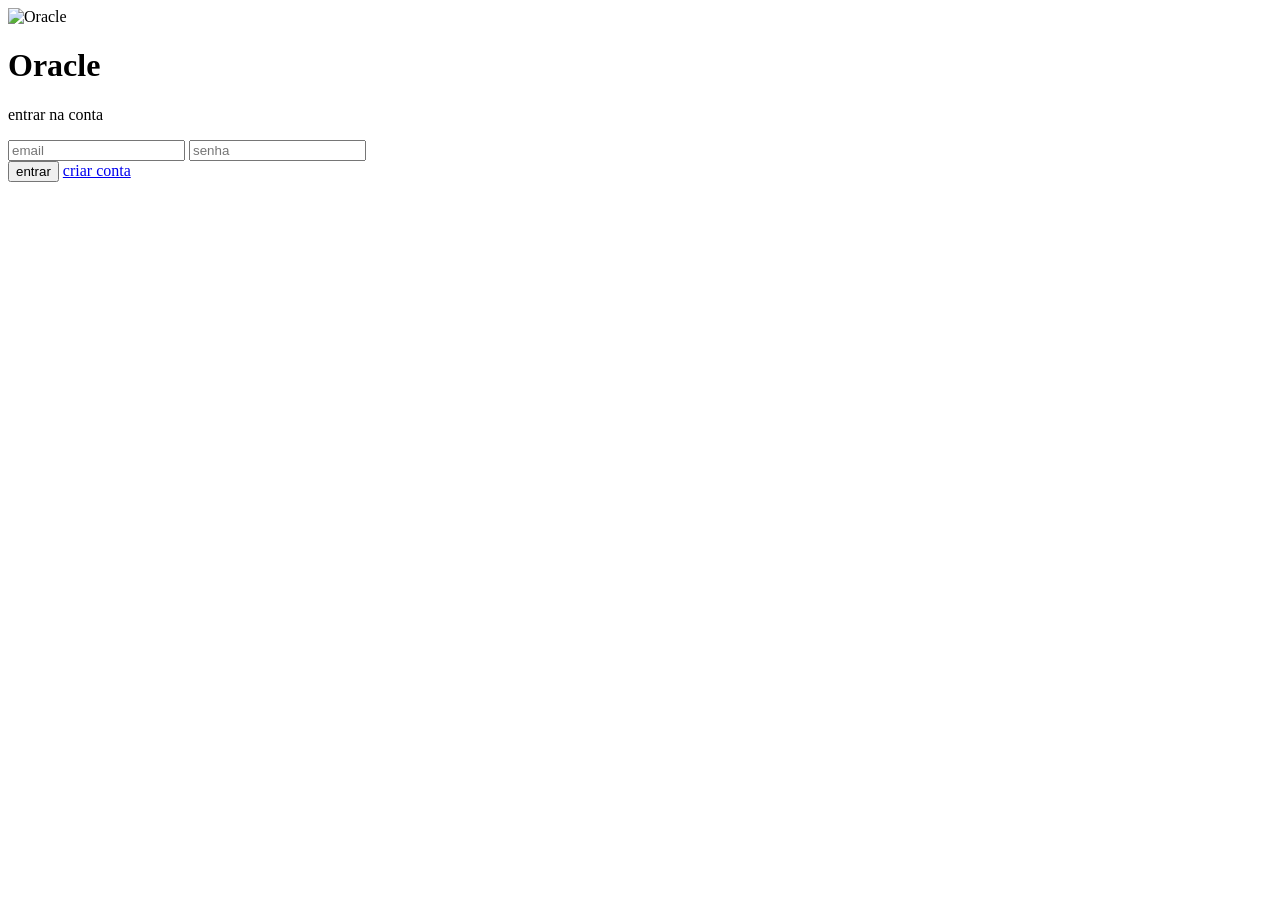
==== index.html @ 383db183 "Add files via upload" ====
<!DOCTYPE html>
<html lang="pt-BR">
<head>
    <meta charset="UTF-8">
    <meta name="viewport" content="width=device-width, initial-scale=1.0">
    <title>Oracle - Login</title>
    <link rel="stylesheet" href="style.css">
</head>
<body>
<div class="pagina">
    

    <div class="caixa-login">
        <div class="logo-grande">
            <img src="imagens/serafim.png" alt="Oracle">
            <div>
                <h1>Oracle</h1>
                <p>entrar na conta</p>
            </div>
        </div>

        <form class="formulario" action="tela-principal.html">
            <input class="campo" type="email" placeholder="email" required>
            <input class="campo" type="password" placeholder="senha" required>

            <div class="botoes">
                <button class="botao" type="submit">entrar</button>
                <a class="botao" href="criar-conta.html">criar conta</a>
            </div>
        </form>
    </div>
</div>
</body>
</html>
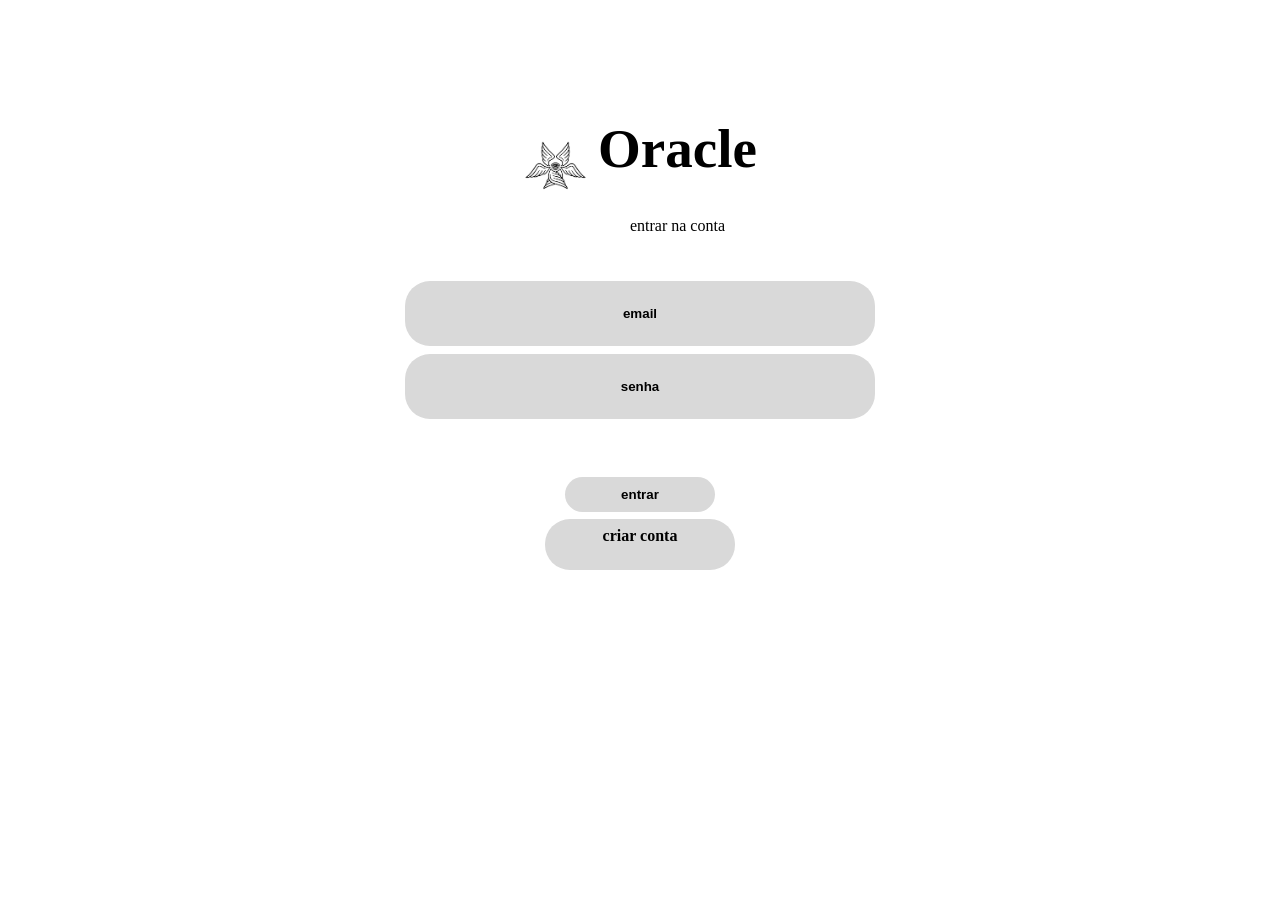
==== commit 2e93a7b6: "Update index.html" ====
--- a/index.html
+++ b/index.html
@@ -12,7 +12,7 @@
 
     <div class="caixa-login">
         <div class="logo-grande">
-            <img src="imagens/serafim.png" alt="Oracle">
+            <img src="serafim.png" alt="Oracle">
             <div>
                 <h1>Oracle</h1>
                 <p>entrar na conta</p>
--- a/style.css
+++ b/style.css
@@ -0,0 +1,75 @@
+body {
+    background-color: white;
+    color: black;
+    font-family: Georgia, "Times New Roman", serif;
+}
+
+a {
+    color: black;
+    text-decoration: none;
+}
+
+.caixa-login {
+    width: 500px;
+    margin: 80px auto;
+    text-align: center;
+}
+
+.logo-grande {
+    display: flex;
+    justify-content: center;
+    align-items: center;
+    gap: 10px;
+    margin-bottom: 30px;
+}
+
+.logo-grande img {
+    width: 65px;
+    height: 65px;
+}
+
+.logo-grande h1 {
+    font-size: 55px;
+}
+
+.formulario {
+    display: flex;
+    flex-direction: column;
+    align-items: center;
+    gap: 8px;
+}
+
+.campo {
+    width: 430px;
+    height: 45px;
+    border: none;
+    border-radius: 25px;
+    background-color: #d9d9d9;
+    padding: 10px 20px;
+    text-align: center;
+}
+
+.campo::placeholder {
+    color: black;
+    font-weight: bold;
+}
+
+.botoes {
+    display: flex;
+    flex-direction: column;
+    align-items: center;
+    gap: 7px;
+    margin-top: 50px;
+}
+
+.botao {
+    width: 150px;
+    height: 35px;
+    border: none;
+    border-radius: 25px;
+    background-color: #d9d9d9;
+    padding: 8px 20px;
+    font-weight: bold;
+    text-align: center;
+    cursor: pointer;
+}
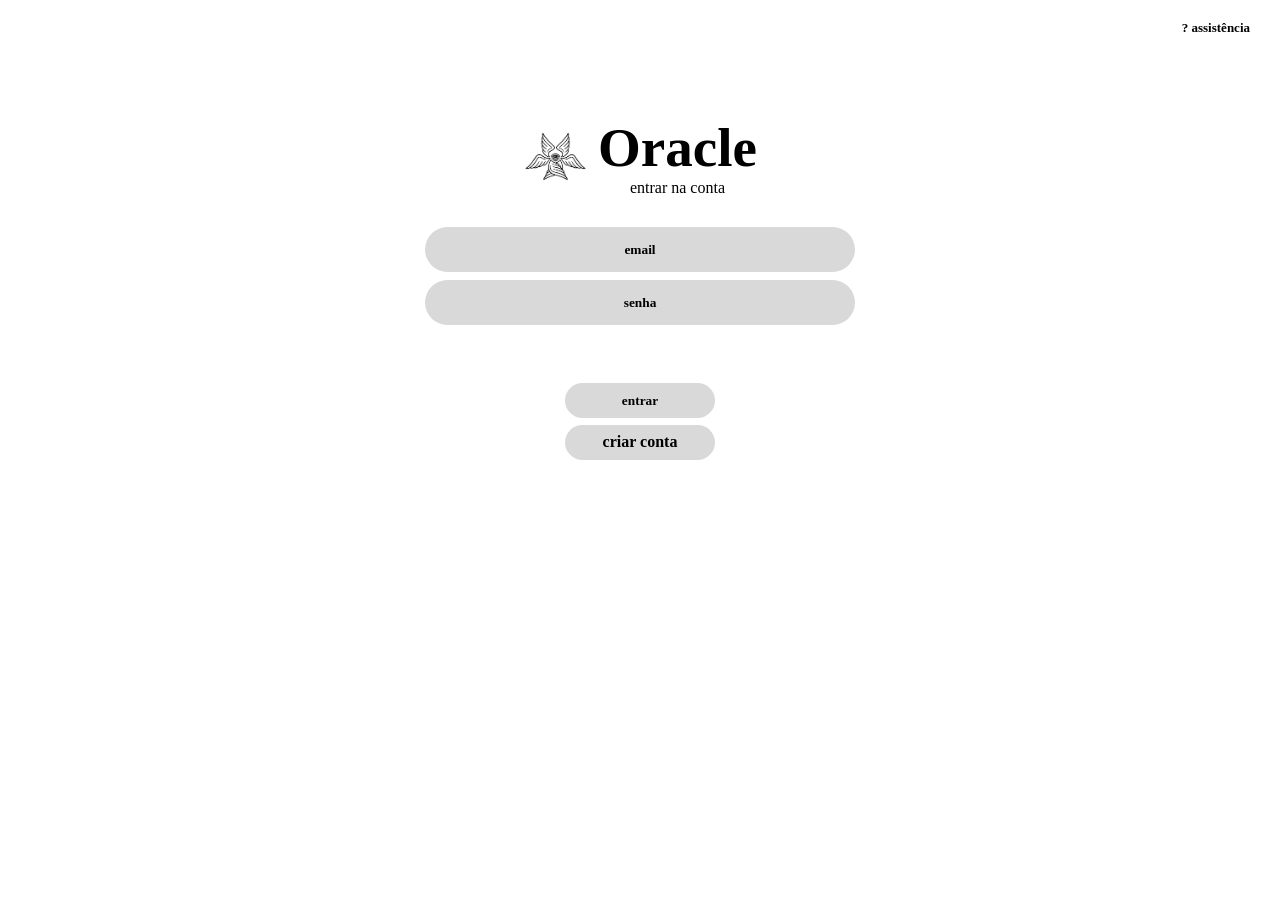
==== commit 7da82e28: "Update index.html" ====
--- a/index.html
+++ b/index.html
@@ -8,7 +8,10 @@
 </head>
 <body>
 <div class="pagina">
-    
+    <div class="topo">
+        <div></div>
+        <a class="assistencia" href="assistencia.html">? assistência</a>
+    </div>
 
     <div class="caixa-login">
         <div class="logo-grande">
--- a/style.css
+++ b/style.css
@@ -1,75 +1,416 @@
-body {
-    background-color: white;
-    color: black;
-    font-family: Georgia, "Times New Roman", serif;
-}
-
-a {
-    color: black;
-    text-decoration: none;
-}
-
-.caixa-login {
-    width: 500px;
-    margin: 80px auto;
-    text-align: center;
-}
-
-.logo-grande {
-    display: flex;
-    justify-content: center;
-    align-items: center;
-    gap: 10px;
-    margin-bottom: 30px;
-}
-
-.logo-grande img {
-    width: 65px;
-    height: 65px;
-}
-
-.logo-grande h1 {
-    font-size: 55px;
-}
-
-.formulario {
-    display: flex;
-    flex-direction: column;
-    align-items: center;
-    gap: 8px;
-}
-
-.campo {
-    width: 430px;
-    height: 45px;
-    border: none;
-    border-radius: 25px;
-    background-color: #d9d9d9;
-    padding: 10px 20px;
-    text-align: center;
-}
-
-.campo::placeholder {
-    color: black;
-    font-weight: bold;
-}
-
-.botoes {
-    display: flex;
-    flex-direction: column;
-    align-items: center;
-    gap: 7px;
-    margin-top: 50px;
-}
-
-.botao {
-    width: 150px;
-    height: 35px;
-    border: none;
-    border-radius: 25px;
-    background-color: #d9d9d9;
-    padding: 8px 20px;
-    font-weight: bold;
-    text-align: center;
-    cursor: pointer;
-}+* {
+    margin: 0;
+    padding: 0;
+    box-sizing: border-box;
+}
+
+body {
+    background-color: white;
+    color: black;
+    font-family: Georgia, "Times New Roman", serif;
+}
+
+a {
+    color: black;
+    text-decoration: none;
+}
+
+button,
+input {
+    font-family: Georgia, "Times New Roman", serif;
+}
+
+a:hover,
+button:hover {
+    opacity: 0.7;
+}
+
+.pagina {
+    width: 100%;
+    min-height: 100vh;
+    padding: 20px 30px;
+}
+
+.topo {
+    display: flex;
+    justify-content: space-between;
+    align-items: flex-start;
+}
+
+.assistencia {
+    font-size: 13px;
+    font-weight: bold;
+}
+
+.logo {
+    display: flex;
+    align-items: center;
+    gap: 8px;
+}
+
+.logo img {
+    width: 55px;
+    height: 55px;
+    object-fit: contain;
+}
+
+.logo h1 {
+    font-size: 45px;
+}
+
+.caixa-login {
+    width: 500px;
+    max-width: 90%;
+    margin: 80px auto;
+    text-align: center;
+}
+
+.logo-grande {
+    display: flex;
+    justify-content: center;
+    align-items: center;
+    gap: 10px;
+    margin-bottom: 30px;
+}
+
+.logo-grande img {
+    width: 65px;
+    height: 65px;
+}
+
+.logo-grande h1 {
+    font-size: 55px;
+}
+
+.formulario {
+    display: flex;
+    flex-direction: column;
+    align-items: center;
+    gap: 8px;
+}
+
+.campo {
+    width: 430px;
+    max-width: 100%;
+    height: 45px;
+    border: none;
+    border-radius: 25px;
+    background-color: #d9d9d9;
+    padding: 10px 20px;
+    text-align: center;
+}
+
+.campo::placeholder {
+    color: black;
+    font-weight: bold;
+}
+
+.botoes {
+    display: flex;
+    flex-direction: column;
+    align-items: center;
+    gap: 7px;
+    margin-top: 50px;
+}
+
+.botao {
+    width: 150px;
+    min-height: 35px;
+    border: none;
+    border-radius: 25px;
+    background-color: #d9d9d9;
+    padding: 8px 20px;
+    font-weight: bold;
+    text-align: center;
+    cursor: pointer;
+}
+
+.criar .botoes {
+    margin-top: 20px;
+}
+
+.principal {
+    max-width: 1200px;
+    margin: auto;
+}
+
+.conteudo {
+    width: 90%;
+    margin: 20px auto;
+}
+
+.pesquisa {
+    display: flex;
+    justify-content: center;
+    margin-bottom: 12px;
+}
+
+.caixa-pesquisa {
+    width: 520px;
+    max-width: 100%;
+    height: 45px;
+    display: flex;
+    align-items: center;
+    background-color: #d9d9d9;
+    border-radius: 25px;
+    padding: 10px 20px;
+}
+
+.caixa-pesquisa input {
+    width: 100%;
+    border: none;
+    background: transparent;
+    outline: none;
+}
+
+.pino {
+    font-size: 20px;
+    margin-left: 8px;
+}
+
+.categorias {
+    display: flex;
+    justify-content: center;
+    flex-wrap: wrap;
+    gap: 8px;
+    margin-bottom: 15px;
+}
+
+.categoria {
+    padding: 7px 16px;
+    border: 1px solid #ccc;
+    border-radius: 20px;
+    background-color: white;
+    font-size: 13px;
+}
+
+.lojas {
+    background-color: #d7d7d7;
+    border-radius: 30px 30px 0 0;
+    padding: 25px;
+}
+
+.lojas h2 {
+    font-size: 14px;
+    margin-bottom: 20px;
+    text-transform: uppercase;
+}
+
+.lista-lojas {
+    display: flex;
+    flex-direction: column;
+    gap: 20px;
+}
+
+.loja {
+    display: flex;
+    align-items: flex-start;
+    gap: 15px;
+}
+
+.loja img {
+    width: 80px;
+    height: 80px;
+    object-fit: cover;
+}
+
+.informacao {
+    padding-top: 5px;
+}
+
+.informacao h3 {
+    font-size: 15px;
+    margin-bottom: 5px;
+}
+
+.informacao p {
+    font-size: 13px;
+    line-height: 1.4;
+}
+
+.estrelas {
+    margin-top: 7px;
+    font-family: Arial, sans-serif;
+    font-size: 15px;
+    letter-spacing: 1px;
+}
+
+.secoes {
+    display: flex;
+    flex-direction: column;
+    gap: 15px;
+    margin-top: 15px;
+}
+
+.secao {
+    background-color: #f1f1f1;
+    border-radius: 20px;
+    padding: 20px;
+}
+
+.secao h2 {
+    font-size: 20px;
+    margin-bottom: 10px;
+}
+
+.secao h3 {
+    font-size: 15px;
+    margin-top: 15px;
+    margin-bottom: 5px;
+}
+
+.secao p,
+.secao li {
+    font-family: Arial, sans-serif;
+    font-size: 14px;
+    line-height: 1.5;
+}
+
+.secao ul {
+    padding-left: 20px;
+}
+
+.recursos {
+    display: flex;
+    gap: 8px;
+    margin-top: 12px;
+}
+
+.recurso {
+    padding: 9px 15px;
+    border-radius: 20px;
+    background-color: #d9d9d9;
+    font-family: Arial, sans-serif;
+    font-size: 13px;
+}
+
+.rodape {
+    display: flex;
+    justify-content: space-between;
+    flex-wrap: wrap;
+    gap: 10px;
+    margin-top: 20px;
+    padding: 20px 5px;
+    border-top: 1px solid #ddd;
+    font-family: Arial, sans-serif;
+    font-size: 12px;
+}
+
+.assistencia-pagina {
+    padding: 10px 30px;
+}
+
+.assistencia-conteudo {
+    width: 850px;
+    max-width: 90%;
+    margin: 120px auto;
+}
+
+.voltar {
+    font-family: Arial, sans-serif;
+    font-size: 14px;
+}
+
+.voltar:before {
+    content: "← ";
+    font-size: 20px;
+}
+
+.assistencia-lista {
+    display: flex;
+    flex-direction: column;
+    gap: 10px;
+    margin-top: 25px;
+}
+
+.assistencia-item {
+    min-height: 50px;
+    display: flex;
+    align-items: center;
+    padding: 10px 25px;
+    border-radius: 25px;
+    background-color: #d9d9d9;
+    font-family: Arial, sans-serif;
+    font-size: 14px;
+}
+
+.assistencia-item input {
+    width: 100%;
+    border: none;
+    outline: none;
+    background: transparent;
+    font-family: Arial, sans-serif;
+    font-size: 14px;
+}
+
+.copiar {
+    display: flex;
+    justify-content: space-between;
+    gap: 15px;
+}
+
+.copiar span {
+    flex: 1;
+}
+
+.botao-copiar {
+    border: none;
+    border-radius: 20px;
+    background-color: #bdbdbd;
+    padding: 7px 15px;
+    cursor: pointer;
+    font-size: 12px;
+}
+
+@media (max-width: 700px) {
+    .pagina {
+        padding: 15px;
+    }
+
+    .logo img {
+        width: 45px;
+        height: 45px;
+    }
+
+    .logo h1 {
+        font-size: 32px;
+    }
+
+    .assistencia {
+        font-size: 10px;
+    }
+
+    .logo-grande img {
+        width: 55px;
+        height: 55px;
+    }
+
+    .logo-grande h1 {
+        font-size: 40px;
+    }
+
+    .caixa-login {
+        margin-top: 70px;
+    }
+
+    .conteudo {
+        width: 100%;
+    }
+
+    .lojas {
+        padding: 18px;
+    }
+
+    .loja img {
+        width: 65px;
+        height: 65px;
+    }
+
+    .rodape {
+        flex-direction: column;
+    }
+
+    .assistencia-conteudo {
+        margin-top: 100px;
+    }
+}
